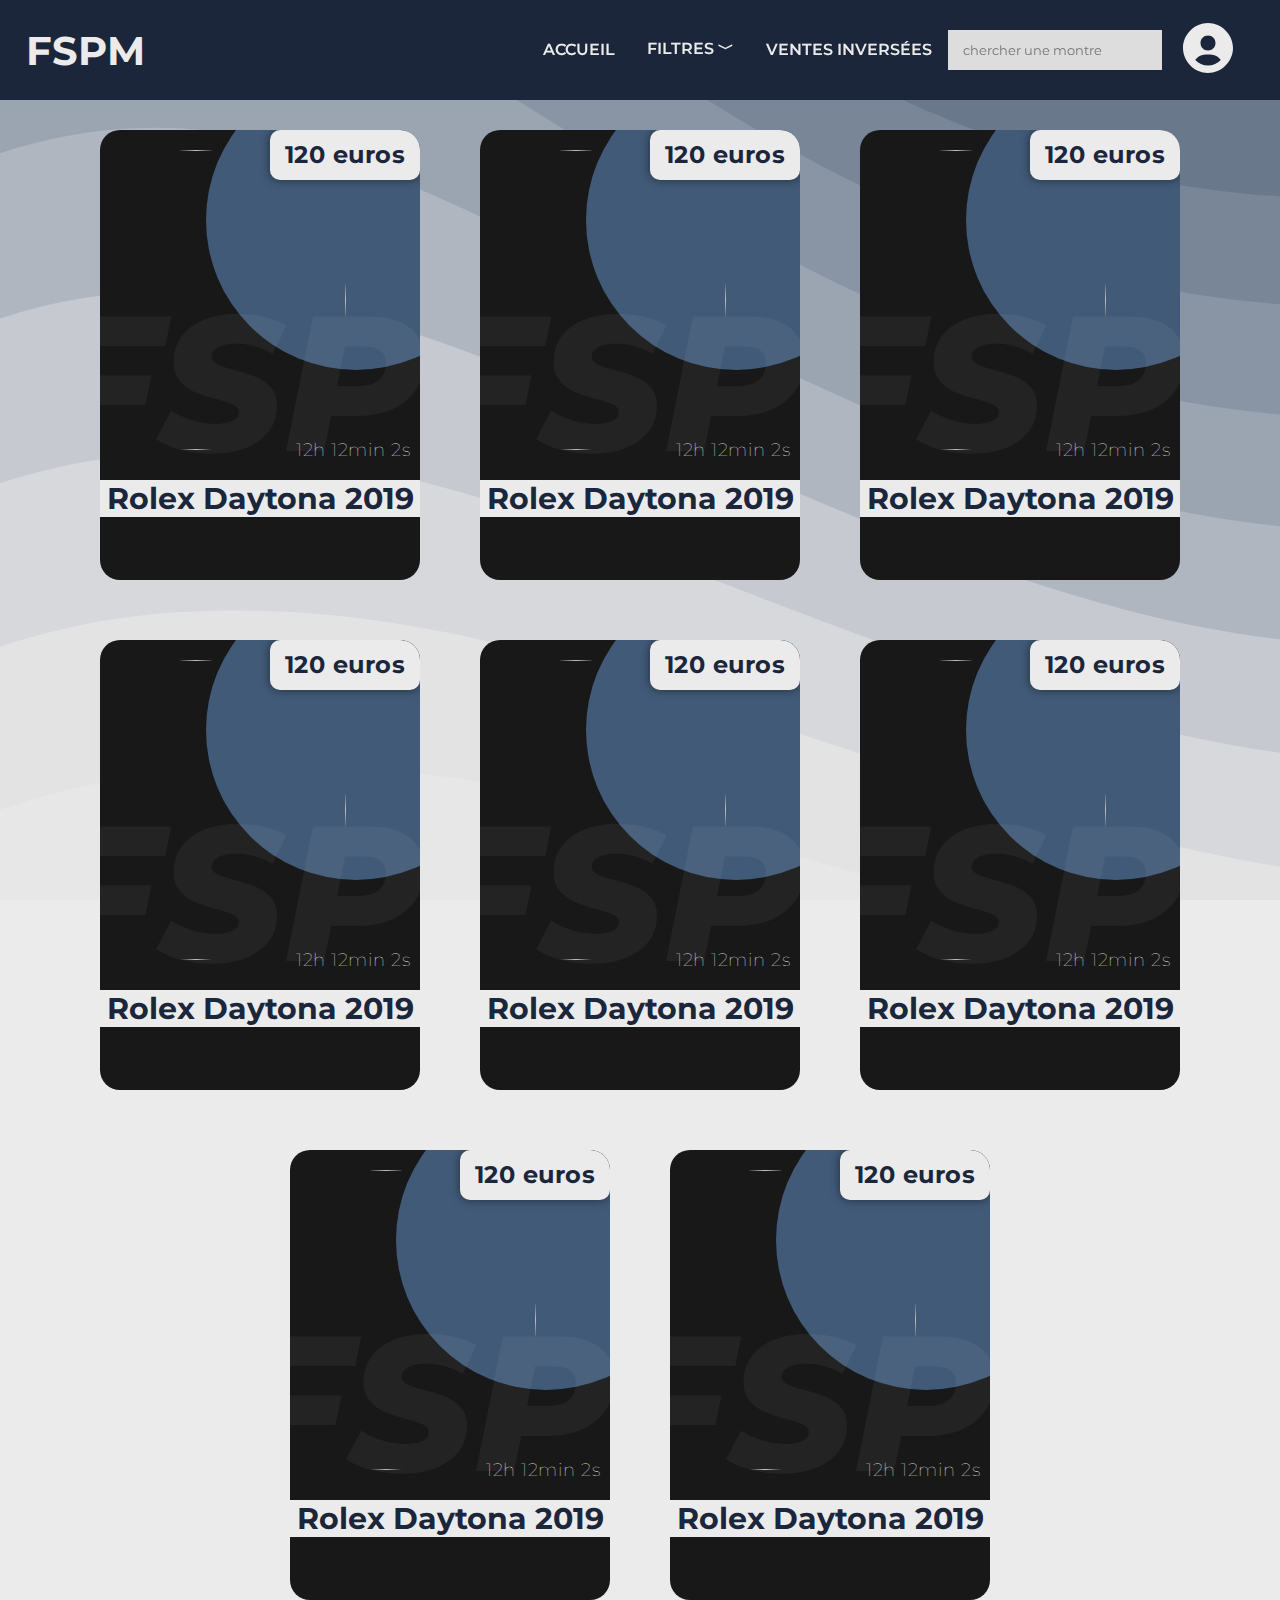
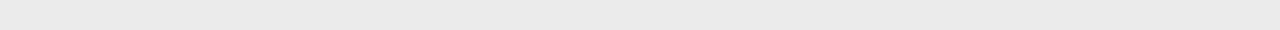
==== index.html @ fa547e49 "Add files via upload" ====
<!DOCTYPE html>
<html>
  <head>
    <meta charset="utf-8">
    <title>shop</title>
    <link rel="shortcut icon" href="img/watche.png" type="image/png">
    <meta name="description" content="">
    <link rel="stylesheet" href="style/style.css">
  </head>
  <body class="body-shop">
    <div class="transition transition-slide is-active"></div>
    <header>
      <a class="logo" href="index.html">FSPM</a>
      <nav>
          <ul class="nav-container">
              <li class="nav-item"><a href="index.html">ACCUEIL</a></li>
              <li class="nav-item"><a class="filter" onclick="toggleMenuFilter()" href="#">FILTRES ﹀</a>
                <div class="filter-menu-wrap" id="subMenuFilter">
                  <div class="filter-menu">
                    <div class="menu_container">
                      <div class="col">
                        <h2>Marques</h2>
                        <select name="marque" id="marque">
                          <option value="aaa">--Marque--</option>
                          <option value="aaa">aaa</option>
                          <option value="aaa">aaa</option>
                          <option value="aaa">aaa</option>
                          <option value="aaa">aaa</option>
                          <option value="aaa">aaa</option>
                        </select>
                        <h2>Catégories</h2>
                        <select name="categorie" id="categorie">
                          <option value="aaa">--Catégorie--</option>
                          <option value="aaa">Mécanique</option>
                          <option value="aaa">Automatique</option>
                          <option value="aaa">Quartz</option>
                        </select>
                        <ul>
                          <li><input type="checkbox" name="limitee" id="limitee" /><label for="limitee">Éditions limitées</label></li>
                          <li><input type="checkbox" name="homme" id="homme" /><label for="homme">Montre pour homme</label></li>
                          <li><input type="checkbox" name="femme" id="femme" /><label for="femme">Montre pour femme</label></li>
                        </ul>
                        <h2>Complications</h2>
                        <ul>
                          <li><input type="checkbox" name="quantieme" id="quantieme" /><label for="quantieme">Quantième</label></li>
                          <li><input type="checkbox" name="chronographe" id="chronographe" /><label for="chronographe">Chronographe</label></li>
                          <li><input type="checkbox" name="tourbillon" id="tourbillon" /><label for="tourbillon">Tourbillon</label></li>
                          <li><input type="checkbox" name="gmt" id="gmt" /><label for="gmt">GMT</label></li>
                          <li><input type="checkbox" name="phase" id="phase" /><label for="phase">Phase de lune</label></li>
                          <li><input type="checkbox" name="reserve" id="reserve" /><label for="reserve">Réserve de marche</label></li>
                        </ul>
                      </div>
                      <div class="col">
                        <h2>Matériaux</h2>
                        <ul>
                          <li><input type="checkbox" name="" id="acier" /><label for="acier">Acier</label></li>
                          <li><input type="checkbox" name="" id="argent" /><label for="argent">Argent</label></li>
                          <li><input type="checkbox" name="" id="or" /><label for="or">Or</label></li>
                          <li><input type="checkbox" name="" id="ceramique" /><label for="ceramique">Céramique</label></li>
                          <li><input type="checkbox" name="" id="diamants" /><label for="diamants">Diamants</label></li>
                        </ul>
                        <h2>Prix</h2>
                        <ul>
                          <li><input type="number" name="price" id="price" placeholder="Prix max" min="0" /></li>
                          <li><input type="number" name="price" id="price" placeholder="Prix min" min="0" /></li>
                        </ul>
                        <button class="filter-button">Rechercher</button>
                      </div>
                    </div>
                  </div>
                </div>
              </li>
              <li class="nav-item"><a href="#">VENTES INVERSÉES</a></li>
              <li><input class="searchbar" onkeyup="" type="text" name="search" placeholder="chercher une montre"></li>
              <li class="user"><a class="user-icon" onclick="toggleMenu()" href="#"><svg xmlns="http://www.w3.org/2000/svg" width="60" height="60" viewBox="0 0 24 24" style="fill: rgba(235, 235, 235, 1);transform: msFilter"><path d="M12 2C6.579 2 2 6.579 2 12s4.579 10 10 10 10-4.579 10-10S17.421 2 12 2zm0 5c1.727 0 3 1.272 3 3s-1.273 3-3 3c-1.726 0-3-1.272-3-3s1.274-3 3-3zm-5.106 9.772c.897-1.32 2.393-2.2 4.106-2.2h2c1.714 0 3.209.88 4.106 2.2C15.828 18.14 14.015 19 12 19s-3.828-.86-5.106-2.228z"></path></svg></a>
                  <div class="sub-menu-wrap" id="subMenu">
                      <div class="sub-menu">
                          <div class="user-info">
                              <svg xmlns="http://www.w3.org/2000/svg" width="80" height="80" viewBox="0 0 24 24" style="fill: rgba(235, 235, 235, 1);transform: msFilter"><path d="M12 2C6.579 2 2 6.579 2 12s4.579 10 10 10 10-4.579 10-10S17.421 2 12 2zm0 5c1.727 0 3 1.272 3 3s-1.273 3-3 3c-1.726 0-3-1.272-3-3s1.274-3 3-3zm-5.106 9.772c.897-1.32 2.393-2.2 4.106-2.2h2c1.714 0 3.209.88 4.106 2.2C15.828 18.14 14.015 19 12 19s-3.828-.86-5.106-2.228z"></path></svg>
                              <h3>Vous n'êtes pas connecté</h3> 
                          </div>
                          <hr>
                          <div class="sub-menu-item">
                              <a class="sub-menu-link" href="login.html">Se connecter</a>
                          </div>
                      </div>
                  </div>
              </li>
          </ul>
      </nav>
  </header>
    <section class = "product-display">
            <div class="card">
              <div class="imgBx">
                <img src="https://www.rienasemettre.fr/wp-content/uploads/2019/12/guide-montre-homme-tendance.jpg">
              </div>
              <div class="contentBx">
                <h2>Rolex Daytona 2019</h2>
                <p class="time">12h 12min 2s</p>
                <br>
                <br>
                  <p class="info">Une magnifique montre en acier avec un chronographe de haute qualité. Cette montre a été fabriquée en 2019 en suisse et vérifier par nos expert en 2022.</p>
                  <br>
                <p class="price">120 euros</p>
                <a href="#">Accéder à l'enchère</a>
              </div>
            </div>
            <div class="card">
                <div class="imgBx">
                  <img src="https://www.cdiscount.com/pdt2/5/8/3/1/700x700/auc2008550158583/rw/kinyued-montre-homme-automatique-militaire-cuir.jpg">
                </div>
                <div class="contentBx">
                  <h2>Rolex Daytona 2019</h2>
                  <p class="time">12h 12min 2s</p>
                  <br>
                  <br>
                  <p class="info">Une magnifique montre en acier avec un chronographe de haute qualité. Cette montre a été fabriquée en 2019 en suisse et vérifier par nos expert en 2022.</p>
                  <br>
                  <p class="price">120 euros</p>
                  <a href="#">Accéder à l'enchère</a>
                </div>
              </div>
              <div class="card">
                <div class="imgBx">
                  <img src="https://gentlemanmoderne.com/wp-content/uploads/2019/12/montre-homme-comment-choisir-.jpg">
                </div>
                <div class="contentBx">
                  <h2>Rolex Daytona 2019</h2>
                  <p class="time">12h 12min 2s</p>
                  <br>
                  <br>
                  <p class="info">Une magnifique montre en acier avec un chronographe de haute qualité. Cette montre a été fabriquée en 2019 en suisse et vérifier par nos expert en 2022.</p>
                  <br>
                  <p class="price">120 euros</p>
                  <a href="#">Accéder à l'enchère</a>
                </div>
              </div>
              <div class="card">
                <div class="imgBx">
                  <img src="https://upload.wikimedia.org/wikipedia/commons/thumb/0/07/Omega_%CF%80%CE%BB%CE%B1%CE%BD%CE%B5%CF%84_%CE%BF%CF%83%CE%B9%CE%B1%CE%BD.jpg/1200px-Omega_%CF%80%CE%BB%CE%B1%CE%BD%CE%B5%CF%84_%CE%BF%CF%83%CE%B9%CE%B1%CE%BD.jpg">
                </div>
                <div class="contentBx">
                  <h2>Rolex Daytona 2019</h2>
                  <p class="time">12h 12min 2s</p>
                  <br>
                  <br>
                  <p class="info">Une magnifique montre en acier avec un chronographe de haute qualité. Cette montre a été fabriquée en 2019 en suisse et vérifier par nos expert en 2022.</p>
                  <br>
                  <p class="price">120 euros</p>
                  <a href="#">Accéder à l'enchère</a>
                </div>
              </div>
              <div class="card">
                <div class="imgBx">
                  <img src="https://www.commeuncamion.com/content/uploads/2020/10/focusmontre-seiko-prestige.jpg">
                </div>
                <div class="contentBx">
                  <h2>Rolex Daytona 2019</h2>
                  <p class="time">12h 12min 2s</p>
                  <br>
                  <br>
                  <p class="info">Une magnifique montre en acier avec un chronographe de haute qualité. Cette montre a été fabriquée en 2019 en suisse et vérifier par nos expert en 2022.</p>
                  <br>
                  <p class="price">120 euros</p>
                  <a href="#">Accéder à l'enchère</a>
                </div>
              </div>
              <div class="card">
                <div class="imgBx">
                  <img src="https://freshmagparis.com/wp-content/uploads/2021/04/concordia-montre-plongee-homme-automatique-PoseBleucarre_2000x-1140x1140.jpg">
                </div>
                <div class="contentBx">
                  <h2>Rolex Daytona 2019</h2>
                  <p class="time">12h 12min 2s</p>
                  <br>
                  <br>
                  <p class="info">Une magnifique montre en acier avec un chronographe de haute qualité. Cette montre a été fabriquée en 2019 en suisse et vérifier par nos expert en 2022.</p>
                  <br>
                  <p class="price">120 euros</p>
                  <a href="#">Accéder à l'enchère</a>
                </div>
              </div>
              <div class="card">
                <div class="imgBx">
                  <img src="https://cdn.shopify.com/s/files/1/0314/1333/products/montre-chronographe-homme-citadine-blanc_1200x.jpg?v=1649666007">
                </div>
                <div class="contentBx">
                  <h2>Rolex Daytona 2019</h2>
                  <p class="time">12h 12min 2s</p>
                  <br>
                  <br>
                  <p class="info">Une magnifique montre en acier avec un chronographe de haute qualité. Cette montre a été fabriquée en 2019 en suisse et vérifier par nos expert en 2022.</p>
                  <br>
                  <p class="price">120 euros</p>
                  <a href="#">Accéder à l'enchère</a>
                </div>
              </div>
              <div class="card">
                <div class="imgBx">
                  <img src="https://images.pexels.com/photos/236900/pexels-photo-236900.jpeg?cs=srgb&dl=pexels-anthony-derosa-236900.jpg&fm=jpg">
                </div>
                <div class="contentBx">
                  <h2>Rolex Daytona 2019</h2>
                  <p class="time">12h 12min 2s</p>
                  <br>
                  <br>
                  <p class="info">Une magnifique montre en acier avec un chronographe de haute qualité. Cette montre a été fabriquée en 2019 en suisse et vérifier par nos expert en 2022.</p>
                  <br>
                  <p class="price">120 euros</p>
                  <a href="#">Accéder à l'enchère</a>
                </div>
              </div>
    </section>
    <script>
      let subMenu = document.getElementById("subMenu");
      function toggleMenu() {
          subMenu.classList.toggle("open-menu");
      }

      let subMenuFilter = document.getElementById("subMenuFilter");
      function toggleMenuFilter() {
          subMenuFilter.classList.toggle("open-menu-filter");
      }
    </script>
    <script src="js/transition.js"></script>
  </body>
</html>
---- style/style.css ----
/*import font*/

@import url('https://fonts.googleapis.com/css?family=Montserrat:200,300,400,500,600,700,800');

/*variable declaration*/

:root {
	--first-blue : #1B263B;
	--second-blue : #415A77;
	--white : #ebebeb;
	--black : #181818;
}

/*beginning general*/

* {
	box-sizing: border-box;
	font-family: 'Montserrat', sans-serif;
	padding: 0%;
	margin: 0%;
}
body {
	overflow-x: hidden;
	background-color: var(--white);
}
h1 {
	font-weight: bold;
	margin: 0;
	margin-bottom: 20px;
}
h2 {
	text-align: center;
}
h3 {
    color: var(--white);
    font-weight: 500;
}
ul {
    list-style-type: none;
}
li {
    text-decoration: none;
}
a {
    text-decoration: none;
}
input:not([type='checkbox']) {
	width: 100%;
	padding: 6px 12px;
	background-color: #ddd;
	border: none;
	padding: 12px 15px;
	margin: 8px 0;
	width: 100%;
}
header {
    background-color: var(--first-blue);
    overflow: hidden;
    display: flex;
    justify-content: space-between;
    align-items: center;
    padding: 0 2%;
}
p {
	font-size: 14px;
	font-weight: 100;
	line-height: 20px;
	letter-spacing: 0.5px;
	margin: 0px 0 30px;
}
span {
	font-size: 12px;
}
button {
	border: 1px solid var(--first-blue);
	background-color: var(--black);
	color: var(--white);
	font-size: 18px;
	font-weight: bold;
	padding: 12px 45px;
	letter-spacing: 1px;
	text-transform: uppercase;
	transition: transform 80ms ease-in;
}
button:hover {
	background-color: var(--first-blue);
}
button:active {
	transform: scale(0.95);
}
button:focus {
	outline: none;
}
button.ghost {
	background-color: transparent;
	border-color: #FFFFFF;
}
form {
	background-color: #FFFFFF;
	display: flex;
	align-items: center;
	justify-content: center;
	flex-direction: column;
	padding: 0 50px;
	height: 100%;
	text-align: center;
}

/*end general*/

/*beginning transition*/

.transition-slide {
    position: fixed;
    top: 0;
    left: 0;
    right: 0;
    bottom: 0;
    background-color: var(--first-blue);
    z-index: 101;
    opacity: 0;
    pointer-events: none;
    -webkit-transition: 0.5s;
    transition: 0.5s;
}
.transition-slide.is-active {
    opacity: 1;
    pointer-events: all;
}

/*end transition*/


/*start scrollbar*/

body::-webkit-scrollbar {
    width: 12px; 
}
body::-webkit-scrollbar-track {
    background: #ebebeb; 
}
body::-webkit-scrollbar-thumb {
    background-color: var(--first-blue); 
    border-radius: 20px; 
    border: 3px solid var(--white);
}

/*end scrollbar*/


/*beginning login page*/

.body-login {
	background: var(--white);
	background-image: url(../img/Background.png);
	background-size: cover;
	display: flex;
	justify-content: center;
	align-items: center;
	flex-direction: column;
	height: 100vh;
	margin: -20px 0 50px;
}
.forgot-password {
	color: #333;
	font-size: 14px;
	text-decoration: none;
	margin: 15px 0;
}
.forgot-password:hover {
	text-decoration: underline;
}
.container {
	background-color: #fff;
	border-radius: 10px;
  	box-shadow: 0 14px 28px rgba(0,0,0,0.25), 0 10px 10px rgba(0,0,0,0.22);
	position: relative;
	overflow: hidden;
	width: 768px;
	max-width: 100%;
	min-height: 480px;
}
.form-container {
	position: absolute;
	top: 0;
	height: 100%;
	transition: all 0.6s ease-in-out;
}
.sign-in-container {
	left: 0;
	width: 50%;
	z-index: 2;
}
.container.right-panel-active .sign-in-container {
	transform: translateX(100%);
}
.sign-up-container {
	left: 0;
	width: 50%;
	opacity: 0;
	z-index: 1;
}
.container.right-panel-active .sign-up-container {
	transform: translateX(100%);
	opacity: 1;
	z-index: 5;
	animation: show 0.6s;
}
@keyframes show {
	0%, 49.99% {
		opacity: 0;
		z-index: 1;
	}
	
	50%, 100% {
		opacity: 1;
		z-index: 5;
	}
}
.overlay-container {
	position: absolute;
	top: 0;
	left: 50%;
	width: 50%;
	height: 100%;
	overflow: hidden;
	transition: transform 0.6s ease-in-out;
	z-index: 100;
}
.container.right-panel-active .overlay-container {
	transform: translateX(-100%);
}
.overlay {
	background: var(--first-blue);
	background: -webkit-linear-gradient(to right, var(--first-blue), var(--first-blue));
	background: linear-gradient(to right, var(--first-blue), var(--first-blue));
	background-repeat: no-repeat;
	background-size: cover;
	background-position: 0 0;
	color: var(--white);
	position: relative;
	left: -100%;
	height: 100%;
	width: 200%;
  	transform: translateX(0);
	transition: transform 0.6s ease-in-out;
}
.container.right-panel-active .overlay {
  	transform: translateX(50%);
}
.overlay-panel {
	position: absolute;
	display: flex;
	align-items: center;
	justify-content: center;
	flex-direction: column;
	padding: 0 40px;
	text-align: center;
	top: 0;
	height: 100%;
	width: 50%;
	transform: translateX(0);
	transition: transform 0.6s ease-in-out;
}
.overlay-left {
	transform: translateX(-20%);
}
.container.right-panel-active .overlay-left {
	transform: translateX(0);
}
.overlay-right {
	right: 0;
	transform: translateX(0);
}
.container.right-panel-active .overlay-right {
	transform: translateX(20%);
}

/*end login page*/


/*beginning cgu*/

.body-cgu {
	background: var(--white);
	background-image: url(../img/Background.png);
	background-size: cover;
	display: flex;
	justify-content: center;
	align-items: center;
	flex-direction: column;
}
.cgu-container {
	background: var(--white);
	border-radius: 10px;
	box-shadow: 0 14px 28px rgba(0, 0, 0, 0.25), 0 10px 10px rgba(0, 0, 0, 0.22);
	position: relative;
	width: 50%;
	max-width: 100%;
	display: flex;
	flex-direction: column;
}
.cgu-container h2 {
	margin-top: 40px;
}
.cgu-container p {
	color: var(--black);
	font-weight: 400;
	margin: 40px;
	text-align: justify;
}
.cgu-container form {
	background-color: var(--white);
	margin-bottom: 40px;
}
.cgu-container .cgu-button {
	background-color: var(--first-blue);
	color: var(--white);
	width: 300px;
}
.cgu-container .cgu-button:hover {
	background-color: var(--black);
}
.cgu-button-container {
	display: flex;
	justify-content: space-between;
	margin: 0px 20px 0px 20px;
}

/*end cgu*/


/*beginning shop*/

.body-shop {
	background-color: var(--white);
	background-image: url("data:image/svg+xml,%3Csvg xmlns='http://www.w3.org/2000/svg' width='100%25' height='100%25' viewBox='0 0 1600 800'%3E%3Cg fill-opacity='0.17'%3E%3Cpath fill='%23d4d6d9' d='M486 705.8c-109.3-21.8-223.4-32.2-335.3-19.4C99.5 692.1 49 703 0 719.8V800h843.8c-115.9-33.2-230.8-68.1-347.6-92.2C492.8 707.1 489.4 706.5 486 705.8z'/%3E%3Cpath fill='%23bbbfc5' d='M1600 0H0v719.8c49-16.8 99.5-27.8 150.7-33.5c111.9-12.7 226-2.4 335.3 19.4c3.4 0.7 6.8 1.4 10.2 2c116.8 24 231.7 59 347.6 92.2H1600V0z'/%3E%3Cpath fill='%239da4af' d='M478.4 581c3.2 0.8 6.4 1.7 9.5 2.5c196.2 52.5 388.7 133.5 593.5 176.6c174.2 36.6 349.5 29.2 518.6-10.2V0H0v574.9c52.3-17.6 106.5-27.7 161.1-30.9C268.4 537.4 375.7 554.2 478.4 581z'/%3E%3Cpath fill='%23788496' d='M0 0v429.4c55.6-18.4 113.5-27.3 171.4-27.7c102.8-0.8 203.2 22.7 299.3 54.5c3 1 5.9 2 8.9 3c183.6 62 365.7 146.1 562.4 192.1c186.7 43.7 376.3 34.4 557.9-12.6V0H0z'/%3E%3Cpath fill='%23415A77' d='M181.8 259.4c98.2 6 191.9 35.2 281.3 72.1c2.8 1.1 5.5 2.3 8.3 3.4c171 71.6 342.7 158.5 531.3 207.7c198.8 51.8 403.4 40.8 597.3-14.8V0H0v283.2C59 263.6 120.6 255.7 181.8 259.4z'/%3E%3Cpath fill='%233b526e' d='M1600 0H0v136.3c62.3-20.9 127.7-27.5 192.2-19.2c93.6 12.1 180.5 47.7 263.3 89.6c2.6 1.3 5.1 2.6 7.7 3.9c158.4 81.1 319.7 170.9 500.3 223.2c210.5 61 430.8 49 636.6-16.6V0z'/%3E%3Cpath fill='%23354a63' d='M454.9 86.3C600.7 177 751.6 269.3 924.1 325c208.6 67.4 431.3 60.8 637.9-5.3c12.8-4.1 25.4-8.4 38.1-12.9V0H288.1c56 21.3 108.7 50.6 159.7 82C450.2 83.4 452.5 84.9 454.9 86.3z'/%3E%3Cpath fill='%232e4058' d='M1600 0H498c118.1 85.8 243.5 164.5 386.8 216.2c191.8 69.2 400 74.7 595 21.1c40.8-11.2 81.1-25.2 120.3-41.7V0z'/%3E%3Cpath fill='%2326354b' d='M1397.5 154.8c47.2-10.6 93.6-25.3 138.6-43.8c21.7-8.9 43-18.8 63.9-29.5V0H643.4c62.9 41.7 129.7 78.2 202.1 107.4C1020.4 178.1 1214.2 196.1 1397.5 154.8z'/%3E%3Cpath fill='%231B263B' d='M1315.3 72.4c75.3-12.6 148.9-37.1 216.8-72.4h-723C966.8 71 1144.7 101 1315.3 72.4z'/%3E%3C/g%3E%3C/svg%3E");
	background-attachment: fixed;
	background-size: cover;
}

/*end shop*/


/*beginning card, product display*/

.product-display {
	display: flex;
	flex-wrap: wrap;
	justify-content: center;
	align-items: center;
}
.product-display .card {
	position: relative;
	width: 320px;
	height: 450px;
	background: var(--black);
	border-radius: 20px;
	overflow: hidden;
	margin: 30px;
}
.product-display .card:before {
	content: '';
	position: absolute;
	top: 0;
	left: 0;
	width: 100%;
	height: 100%;
	background: var(--second-blue);
	clip-path: circle(150px at 80% 20%);
	transition: 0.5s ease-in-out;
}
.product-display .card:hover:before {
  	clip-path: circle(150px at 80% -20%);
}
.product-display .card:after {
	content: 'FSPM';
	position: absolute;
	top: 30%;
	left: -20%;
	font-size: 12em;
	font-weight: 800;
	font-style: italic;
	color: rgba(255, 255, 255, 0.05)
}
.product-display .card .imgBx {
	position: absolute;
	top: 50%;
	transform: translateY(-50%);
	z-index: 10;
	width: 100%;
	height: 220px;
	transition: 0.5s;
}
.product-display .card:hover .imgBx {
	top: 0%;
	transform: translateY(0%);
}
.product-display .card .imgBx img {
	position: absolute;
	top: 25%;
	left: 30%;
	transform: translate(-50%, -50%);
	width: 300px;
	height: 300px;
	object-fit: cover;
	z-index: 10;
	transition: all 0.5s ease;
	border-radius: 50%;

}
.product-display .card:hover .imgBx img {
	opacity: 0;
	transition: all 0.5s ease;
}
.product-display .card .contentBx {
	position: absolute;
	bottom: 0;
	width: 100%;
	height: 100px;
	text-align: center;
	transition: 1s;
	z-index: 10;
}
.product-display .card:hover .contentBx {
  	height: 400px;
}
.product-display .card .contentBx .price {
	color: var(--white);
	font-size: 24px;
	z-index: 100;
	position: absolute;
	top: -350%;
	right: 0%;
	font-weight: bold;
	color: var(--first-blue);
	margin: 0;
	padding: 15px;
	border-radius: 10px;
	background-color: var(--white);
	box-shadow: 0 0 10px rgba(0, 0, 0, 0.5);
}
.product-display .card:hover .contentBx .price {
	color: var(--white);
	z-index: 100;
	margin: 0;
	font-weight: bold;
}
.product-display .card .contentBx .time {
	color: var(--white);
	font-size: 18px;
	margin: 10px;
	position: absolute;
	top: -50%;
	right: 0%;
}
.product-display .card:hover .contentBx .time {
	display: none;
}
.product-display .card:hover .contentBx h2 {
	position: relative;
	font-weight: 800;
	letter-spacing: 1px;
	color: var(--white);
	margin: 0;
	display: contents;
	z-index: 100;
}
.product-display .card .contentBx h2 {
	color: var(--first-blue);
	font-size: 30px;
	margin: 0;
	background-color: var(--white);
}
.product-display .card:hover .contentBx .info {
	color: var(--white);
	font-size: 18px;
	margin-top: 30px;
	display: contents;
	position: absolute;
	top : -30%;
}
.product-display .card .contentBx .info {
	display: none;
	margin-top: 30px;
}
.product-display .card .contentBx a {
	display: inline-block;
	padding: 10px 20px;
	background: var(--white);
	border-radius: 4px;
	margin-top: 10px;
	text-decoration: none;
	font-weight: 600;
	color: var(--black);
	opacity: 0;
	transform: translateY(50px);
	transition: 0.5s;
	margin-top: 50px;
}
.product-display .card:hover .contentBx a {
  	opacity: 1;
  	transform: translateY(0px);
  	transition-delay: 0.75s;
	background-color: var(--white);
	color: var(--black);
}

/*end card, product display*/


/*beginning navbar*/

nav {
    z-index: 1000;
}
.nav-container {
    display: flex;
    justify-content: center;
    align-items: center;
}
nav a {
    color: #fff;
    text-decoration: none;
    padding: 14px 16px;
    display: inline-block;
}
.logo {
    color: var(--white);
    font-size: 2.5rem;
    font-weight: 700;
}
.nav-item {
    border-bottom: 2px solid transparent;
    transition: border-bottom 0.4s ease;
    color: var(--white);
    font-weight: 600;
    font-size: 1rem;
	display: flex;
    justify-content: center;
    flex-direction: column;
    height: 100px;
}
.nav-item:hover {
    border-bottom: 2px solid var(--white);
}
.nav-item a {
    color: var(--white);
}
.nav-item:hover a {
    color: #bbb;
}

/*end navbar*/


/*beginning user menu*/

.sub-menu-wrap {
    position: absolute;
    top: 9%;
    right: 4%;
    width: 320px;
    max-height: 0px;
    overflow: hidden;
    transition: max-height 0.5s ease;
}
.sub-menu-wrap.open-menu {
    max-height: 400px;
}
.sub-menu {
    background-color: var(--second-blue);
    padding: 20px;
    margin: 10px;
    border-radius: 5px;
}
.user-info {
    display: flex;
    align-items: center;
}
.user-info svg {
    width: 60px;
    border-radius: 50%;
    margin-right: 15px;
}
.sub-menu hr {
    color: var(--white);
    border: 0;
    height: 1px;
    width: 100%;
    background: #ccc;
    margin: 15px 0 10px;
}
.sub-menu-item {
    display : flex;
    flex-direction: column;
}
.sub-menu-link:hover {
    background-color: var(--first-blue);
}

/*end user menu*/


/*beginning mega menu*/

.filter-menu-wrap {
	position: absolute;
    top: 10%;
    right: 20%;
    width: 1000px;
    max-height: 0px;
    overflow: hidden;
    transition: max-height 0.5s ease;
}
.filter-menu-wrap.open-menu-filter {
    max-height: 900px;
}
.menu_container {
	width: 45vw;
	background: #415a77;
	display: flex;
	column-gap: 16px;
	border-radius: 5px;
}
.col {
	flex: 1;
	width: 100%;
	height: 100%;
	padding: 60px 32px;
	display: flex;
	flex-direction: column;
	align-items: center;
	row-gap: 2em;
}
.col h2 {
	font-size: 20px;
}
.col select, .col input:not([type='checkbox']) {
	width: 100%;
	padding: 6px 12px;
}
.col ul{
	display: flex;
	flex-direction: column;
	gap: 5px;
}
.col li {
	display: flex;
	gap: 12px;
	font-weight: 300
}
.filter-button {
	border: none;
	outline: none;
	padding: 10px 24px;
	font-size: 16px;
	width: 100%;
	color: #fff;
	background: #1a1a1a;
}
  
/*end mega menu*/


/*beginning slideshow*/

.slide-show {
	position: relative;
	display: block;
	width: 700px;
	height: 700px;
	overflow: hidden;
	border-radius: 5px;
	margin: 70px 70px;
}
.slide-show:before, .slide-show:after {
	content: '<';
	position: absolute;
	top: 50%;
	left: 1rem;
	z-index: 2;
	width: 2rem;
	height: 2rem;
	background: var(--second-blue);
	color: var(--white);
	border-radius: 50%;
	display: flex;
	justify-content: center;
	align-items: center;
	pointer-events: none;
}
.slide-show:after {
	content: '>';
	left: auto;
	right: 1rem;
}
.slide-image {
	appearance: none;
	-ms-appearance: none;
	-webkit-appearance: none;
	display: block;
	width: 100%;
	height: 100%;
	position: absolute;
	top: 0;
	left: 0;
	border-radius: 5px;
	background-repeat: no-repeat;
	background-size: cover;
	background-position: center;
	transform: translateX(100%);
	transition: transform ease-in-out 400ms;
	z-index: 1;
}
.slide-image:focus {
	outline: none;
}
.slide-image:not(checked):before {
	content: '';
	position: absolute;
	width: 2rem;
	height: 2rem;
	border-radius: 50%;
	top: 50%;
	left: calc(-100% + 1rem);
}
.slide-image:checked:before {
	display: none;
	left: 1rem;
}
.slide-image:checked {
	transform: translateX(0);
	transition: transform 1s ease;
	z-index: 0;
	box-shadow: -5px 10px 20px -15px rgba(0,0,0,1);
}
.slide-image:checked + input:before {
	left: -3rem;
}
.slide-image:checked + input ~ input:before {
	display: none;
}

/*end slide show*/


/*beginning auction info*/

.auction-info-container {
	display: flex;
	justify-content: space-between;
	align-items: center;
	flex-direction: row;
}
.auction-content {
	display: flex;
	flex-direction: column;
	justify-content: center;
	align-items: center;
	background-color: var(--white);
	width: 50%;
	height: 700px;
	margin-right: 70px;
	padding: 30px;
	border-radius: 5px;
}
.auction-button {
	display: flex;
	justify-content: center;
	align-items: center;
	width: 200px;
	height: 50px;
	color: var(--white);
	background-color: var(--first-blue);
	border-radius: 5px;
}
.auction-button:hover {
	background-color: var(--second-blue);
} 
.auction-button:active {
	transform: scale(0.95);
}
.auction-time {
	font-weight: 400;
	font-size: 16px;
	margin-top: 10px;
}
.auction-info {
	font-weight: 400;
	font-size: 16px;
	text-align: justify;
}
.auction-price {
	font-weight: 400;
	font-size: 16px;
	margin-top: 10px;
}

/*end auction info*/


/*mobile version*/

@media screen and (max-width: 992px) {
	/*login*/
	.container {
		width: 100%;
		height: 80%;
	}
	.container h1 {
		font-size: 80px;
	}
	.container input {
		font-size: 40px;
	}
	.container p {
		font-size: 30px;
		line-height: 30px;
	}
	.container button {
		font-size: 35px;
		width: 400px;
		height: 100px;
	}
	.forgot-password {
		font-size: 30px;
	}
	/*nav*/
	header {
		display: flex;
		flex-direction: column;
		align-items: center;
	}
	.logo {
		font-size: 60px;
		margin: 30px 0;
	}
	.nav-item a {
		font-size: 30px
	}
	nav svg {
		width: 90px;
		height: 90px;
	}
	nav .searchbar {
		font-size: 30px;
	}
	/*card*/
	.contentBx a {
		font-size: 50px;
	}
	.product-display .card {
		width: 740px;
		height: 1000px;
	}
	.product-display .card .imgBx img {
		width: 700px;
		height: 700px;
	}
	.product-display .card .contentBx .price {
		color: var(--black);
		font-size: 48px;
		padding: 25px;
		z-index: 100;
		position: absolute;
		top: -900%;
		right: 0%;
	}
	.product-display .card:after {
		top: 30%;
		left: -20%;
		font-size: 30em;
	}
	.product-display .card .contentBx .time {
		font-size: 36px;
		top: -150%;
	}
	.product-display .card:hover .contentBx h2 {
		position: absolute;
		top : -100%;
		font-size: 70px;
	}
	.product-display .card .contentBx h2 {
		position: absolute;
		top : -100%;
		width: 100%;
		font-size: 60px;
	}
	.product-display .card:hover .contentBx .info {
		display: none;
		font-size: 36px;
		line-height: 40px;
	}
	/*cgu*/
	.cgu-container {
		width: 90%;
	}
	.cgu-container h2 {
		font-size: 50px;
	}
	.cgu-button{
		font-size: 35px;
		height: 120px;
	}
	/*user menu*/
	.sub-menu-wrap {
		top : 11.5%;
		right: 4%;
		width: 450px;
	}
	.sub-menu-wrap.open-menu {
		max-height: 500px;
	}
	.sub-menu h3 {
		font-size: 40px;
	}
	.sub-menu a {
		font-size: 35px;
	}
	.user-info svg {
		width: 90px;
		height: 90px;
	}
	/*filter menu*/
	.filter-menu-wrap {
		top: 12.1%;
		right: 0;
		background-color: #415A77;
		display: flex;
		justify-content: left;
	}
	.filter-menu-wrap.open-menu-filter {
		max-height: 1000px;
	}
	.col h2 {
		font-size: 40px;
	}
	.col label {
		font-size: 28px;
	}
	.col input {
		font-size: 28px;
	}
	.col .filter-button {
		font-size: 28px;
	}
	.col select {
		font-size: 28px;
	}
	/*slide show*/
	.slide-show:before, .slide-show:after {
		width: 4rem;
		height: 4rem;
		font-size: 30px;
	}
	/*auction info*/
	.auction-info-container {
		flex-direction: column;
	}
	.auction-content {
		width: 100%;
		margin-right: 0;
	}
	.auction-content h2 {
		font-size: 70px;
	}
	.auction-time {
		font-size: 40px;
		text-align: center;
		margin-bottom: 60px;
	}
	.auction-info {
		font-size: 35px;
		font-weight: 300;
		line-height: 35px;
	}
	.auction-price {
		font-size: 35px;
		margin-top: 50px;
	}
	.auction-button {
		width: 80%;
		height: 80px;
		font-size: 40px;
		margin-top: 20px;
		text-align: center;
	}
}
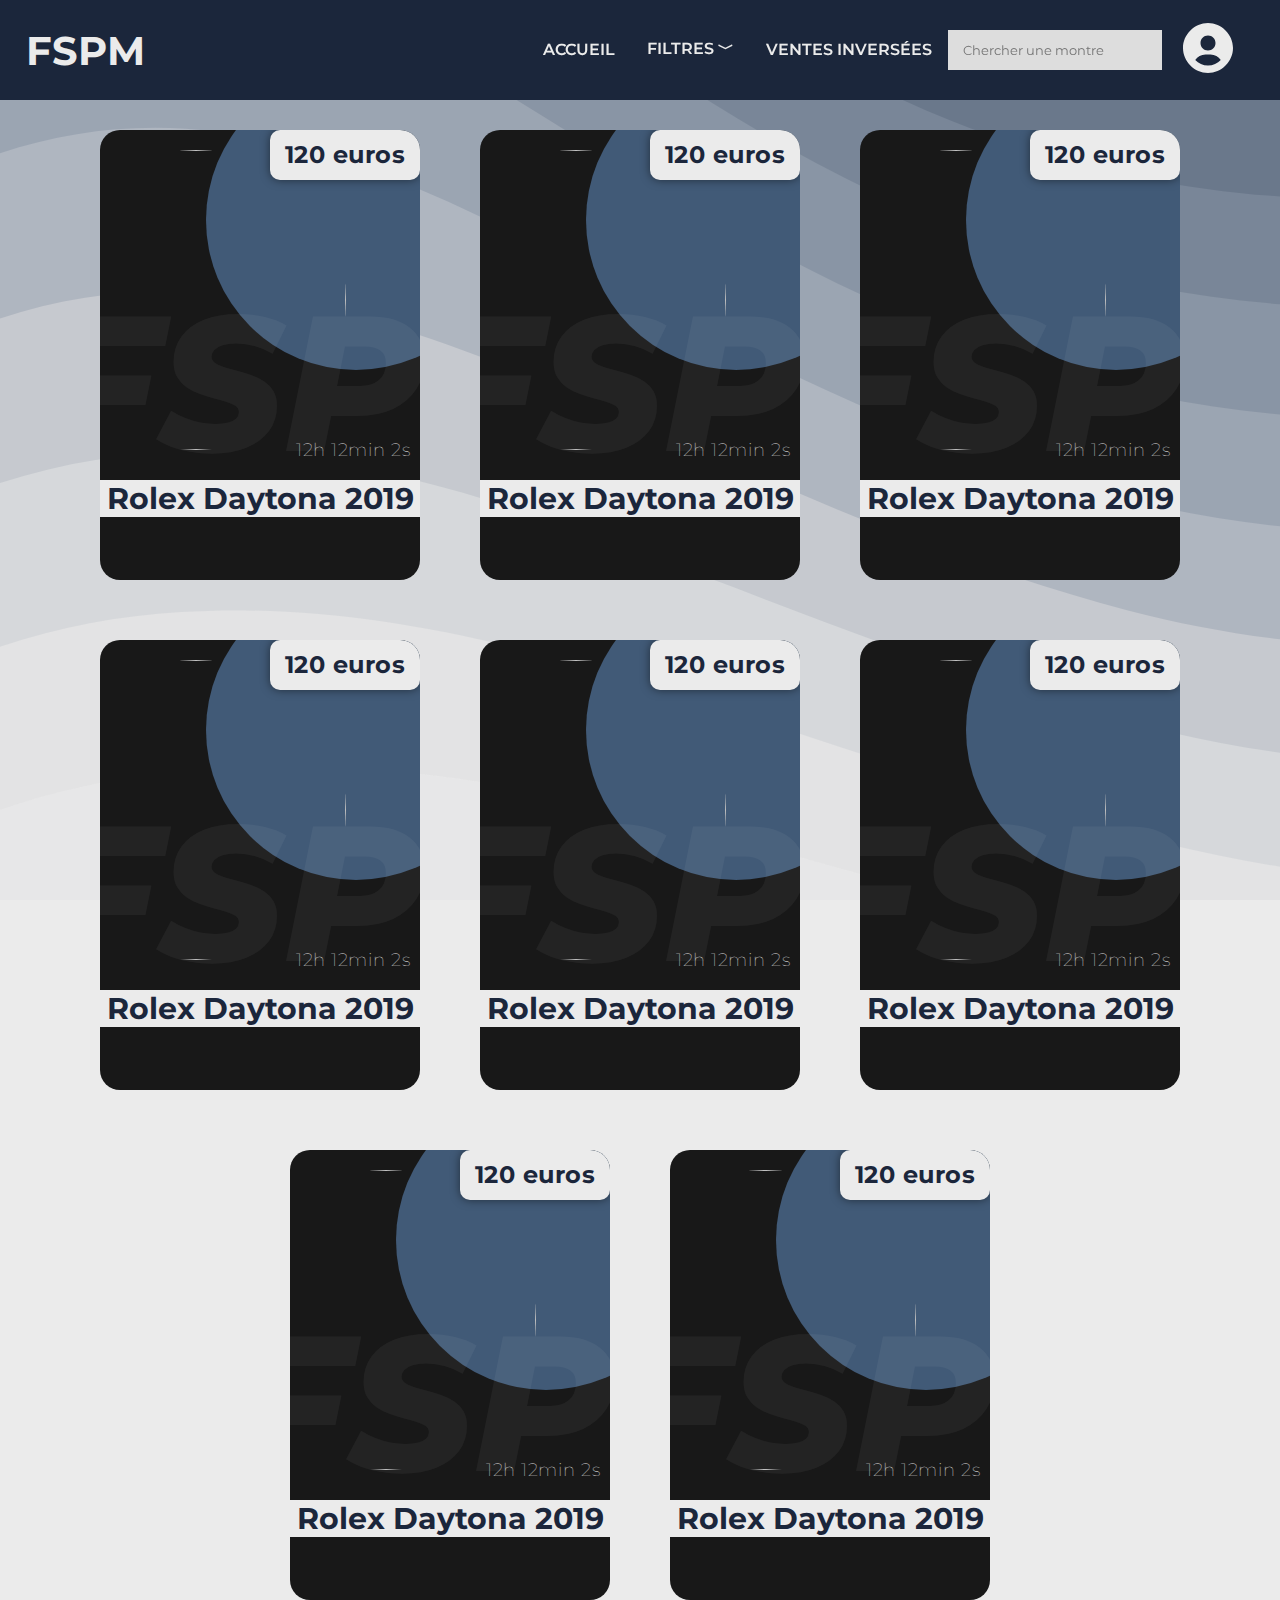
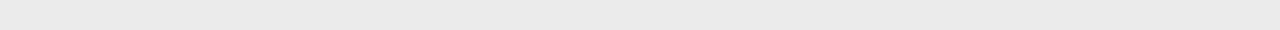
==== commit 4ae38207: "Add files via upload" ====
--- a/index.html
+++ b/index.html
@@ -71,7 +71,7 @@
                 </div>
               </li>
               <li class="nav-item"><a href="#">VENTES INVERSÉES</a></li>
-              <li><input class="searchbar" onkeyup="" type="text" name="search" placeholder="chercher une montre"></li>
+              <li><input class="searchbar" onkeyup="" type="text" name="search" placeholder="Chercher une montre"></li>
               <li class="user"><a class="user-icon" onclick="toggleMenu()" href="#"><svg xmlns="http://www.w3.org/2000/svg" width="60" height="60" viewBox="0 0 24 24" style="fill: rgba(235, 235, 235, 1);transform: msFilter"><path d="M12 2C6.579 2 2 6.579 2 12s4.579 10 10 10 10-4.579 10-10S17.421 2 12 2zm0 5c1.727 0 3 1.272 3 3s-1.273 3-3 3c-1.726 0-3-1.272-3-3s1.274-3 3-3zm-5.106 9.772c.897-1.32 2.393-2.2 4.106-2.2h2c1.714 0 3.209.88 4.106 2.2C15.828 18.14 14.015 19 12 19s-3.828-.86-5.106-2.228z"></path></svg></a>
                   <div class="sub-menu-wrap" id="subMenu">
                       <div class="sub-menu">
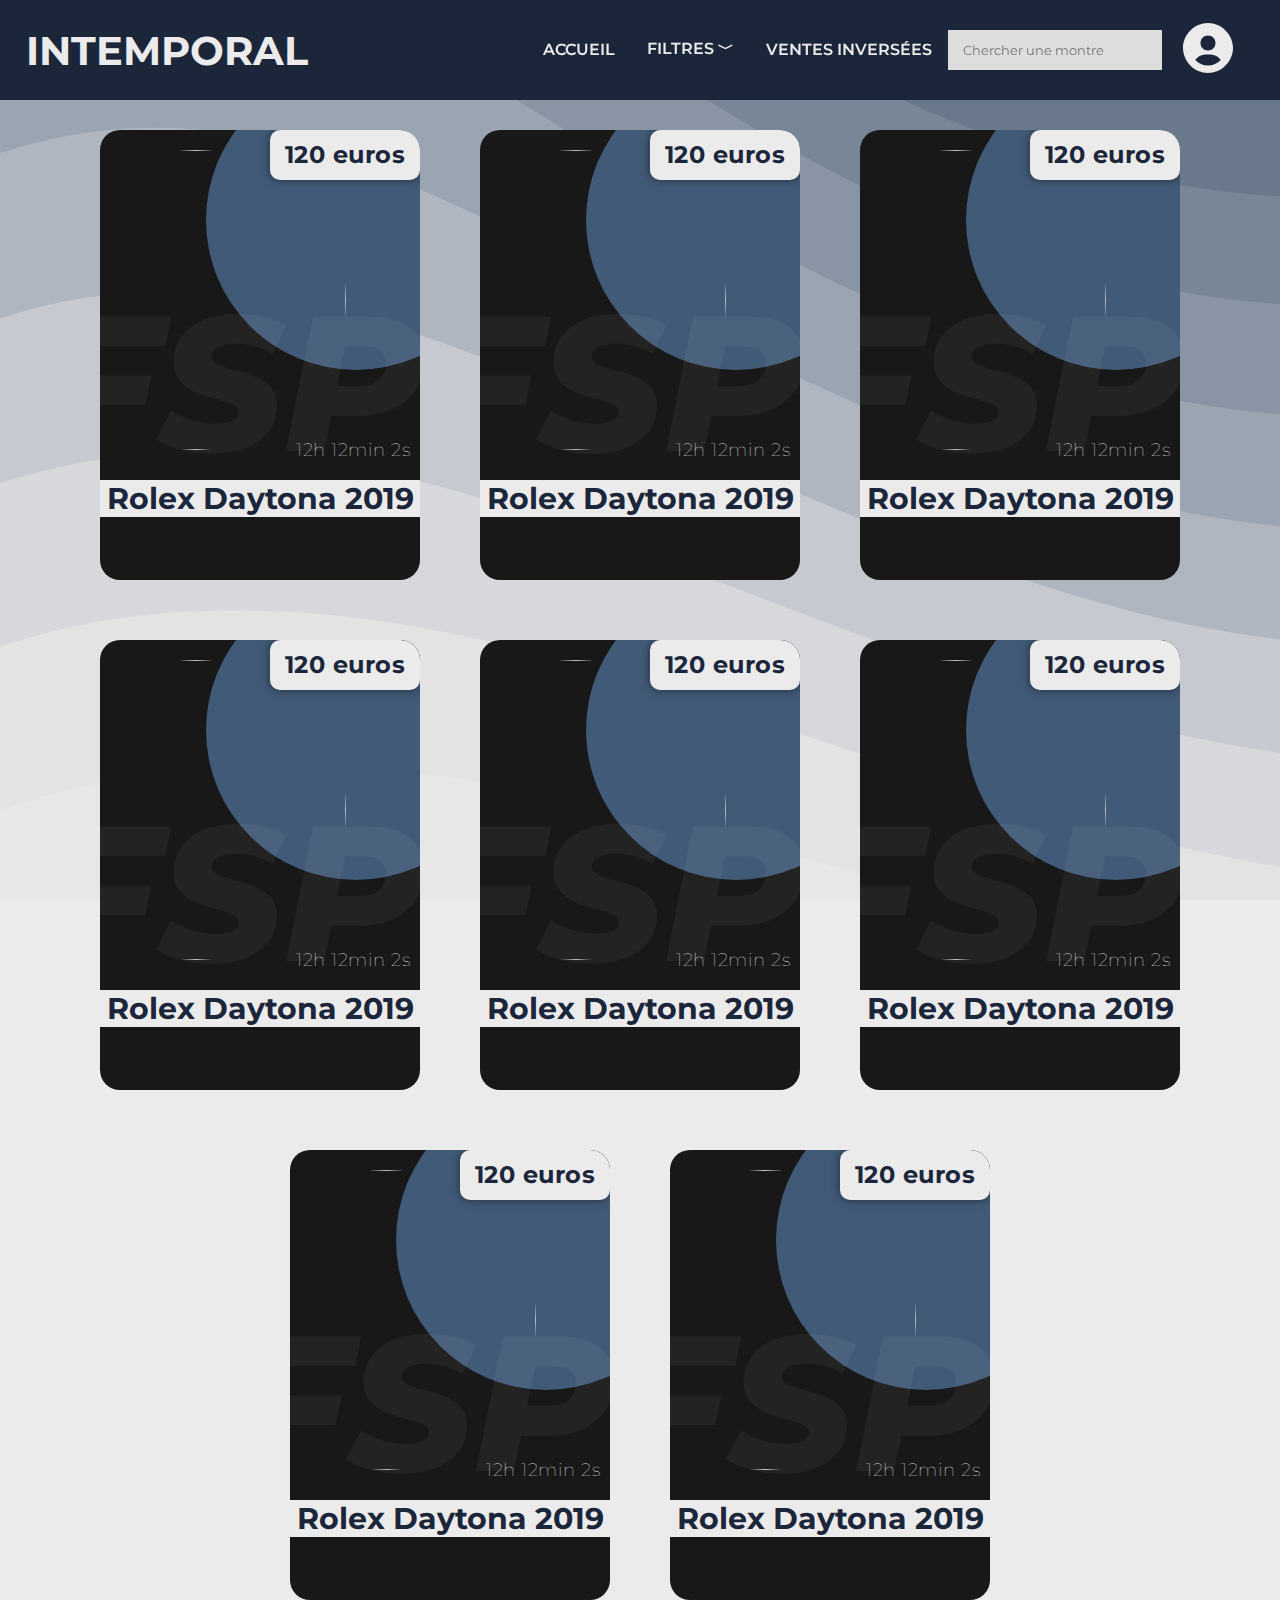
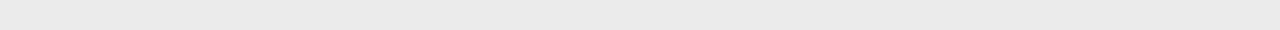
==== commit 1dcfc769: "Add files via upload" ====
--- a/index.html
+++ b/index.html
@@ -10,7 +10,7 @@
   <body class="body-shop">
     <div class="transition transition-slide is-active"></div>
     <header>
-      <a class="logo" href="index.html">FSPM</a>
+      <a class="logo" href="index.html">INTEMPORAL</a>
       <nav>
           <ul class="nav-container">
               <li class="nav-item"><a href="index.html">ACCUEIL</a></li>
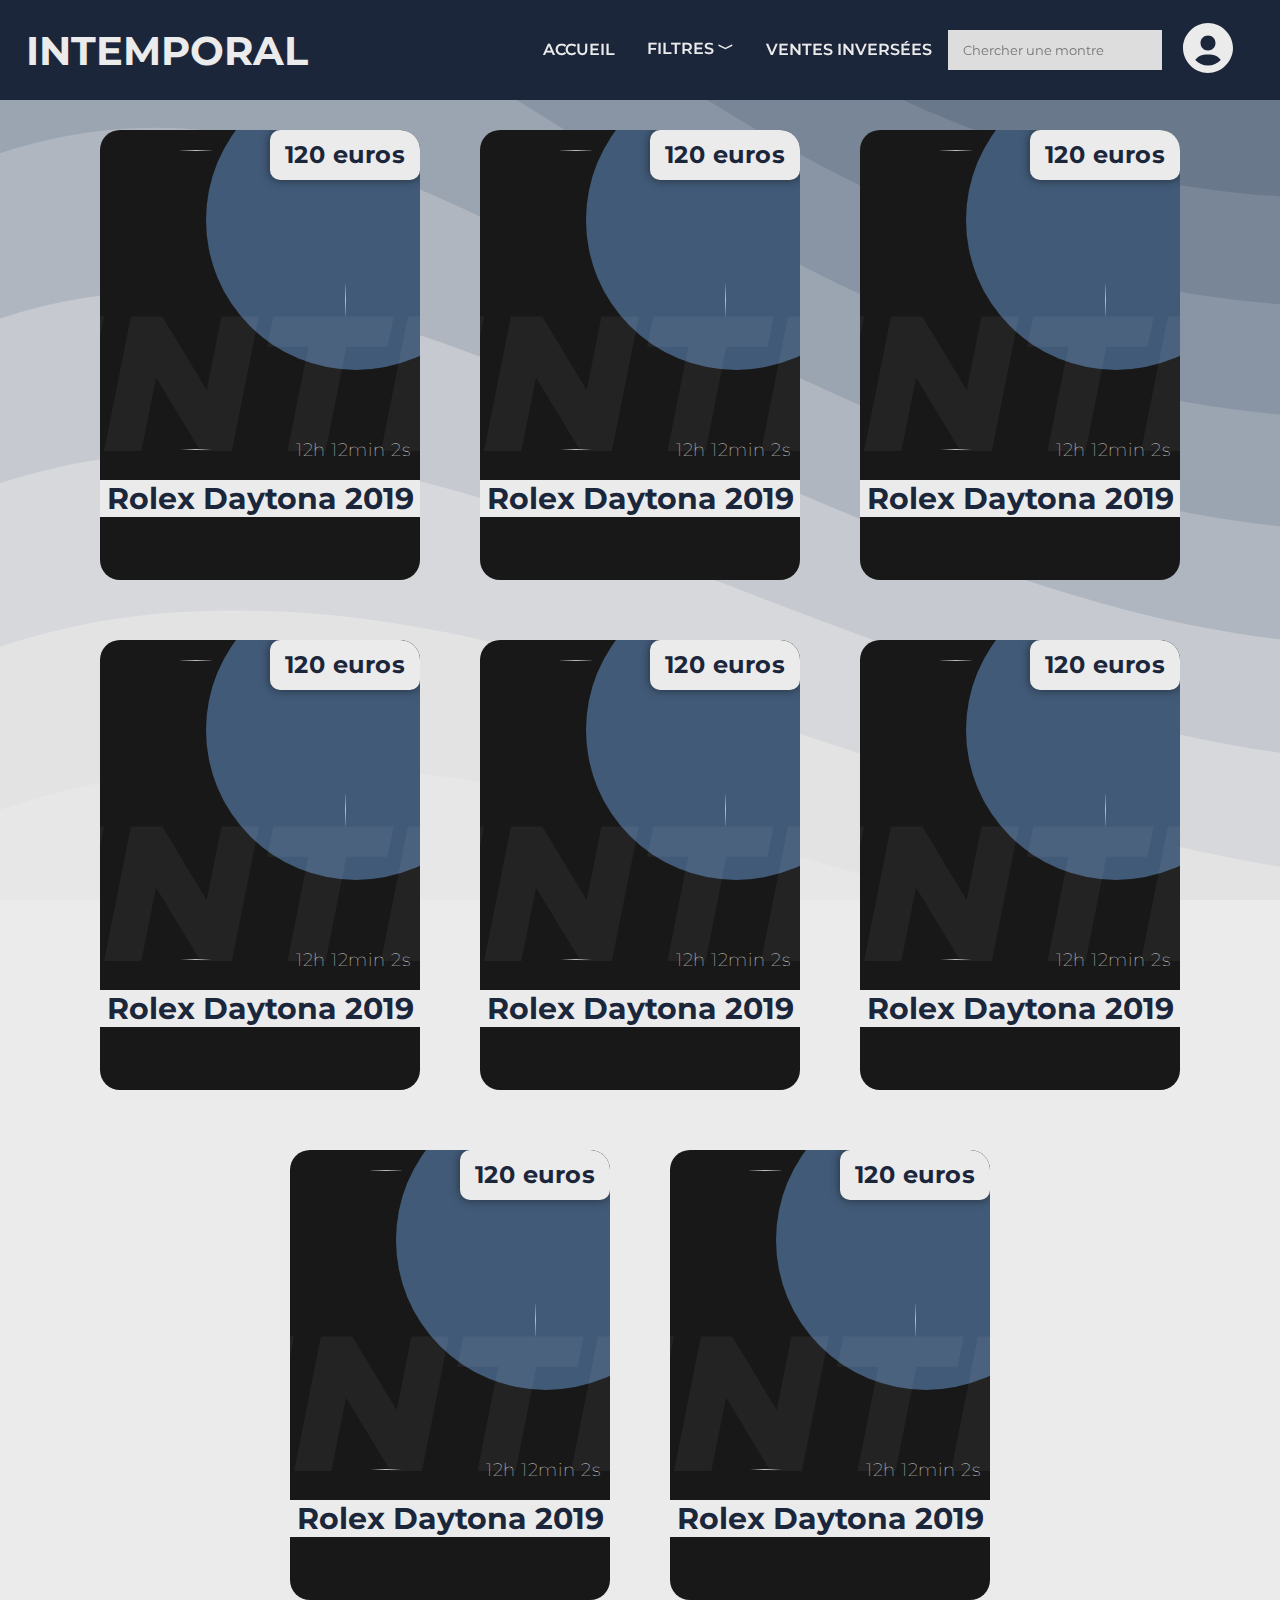
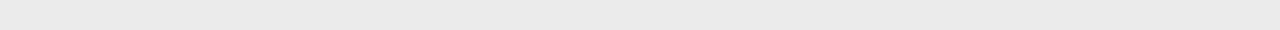
==== commit 62cd6c84: "Update index.html" ====
--- a/index.html
+++ b/index.html
@@ -61,8 +61,8 @@
                         </ul>
                         <h2>Prix</h2>
                         <ul>
-                          <li><input type="number" name="price" id="price" placeholder="Prix max" min="0" /></li>
-                          <li><input type="number" name="price" id="price" placeholder="Prix min" min="0" /></li>
+                          <li><input type="number" name="priceMin" id="priceMin" placeholder="Prix min" min="0" /></li>
+                          <li><input type="number" name="priceMax" id="priceMax" placeholder="Prix max" min="0" /></li>
                         </ul>
                         <button class="filter-button">Rechercher</button>
                       </div>
@@ -224,4 +224,4 @@
     </script>
     <script src="js/transition.js"></script>
   </body>
-</html>+</html>
--- a/style/style.css
+++ b/style/style.css
@@ -374,7 +374,7 @@
   	clip-path: circle(150px at 80% -20%);
 }
 .product-display .card:after {
-	content: 'FSPM';
+	content: 'INTEMPORAL';
 	position: absolute;
 	top: 30%;
 	left: -20%;
@@ -986,4 +986,4 @@
 		margin-top: 20px;
 		text-align: center;
 	}
-}+}
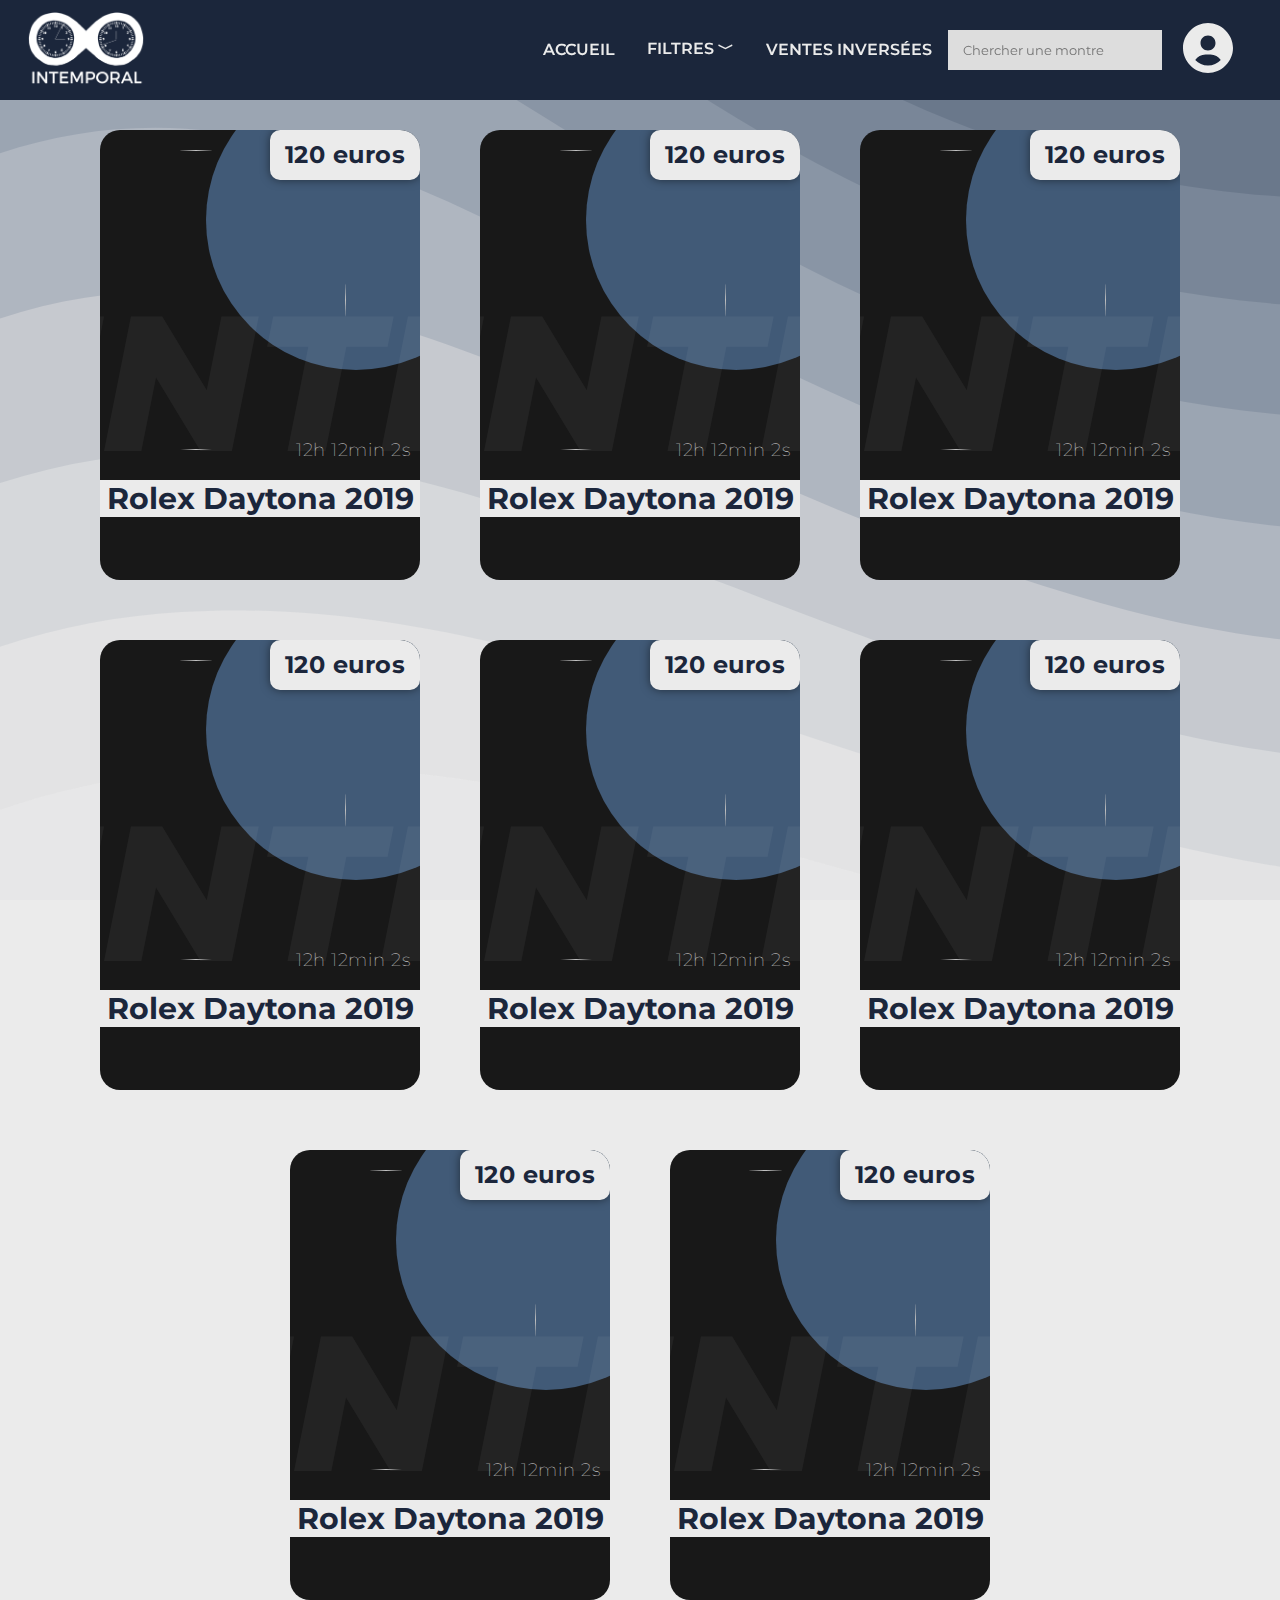
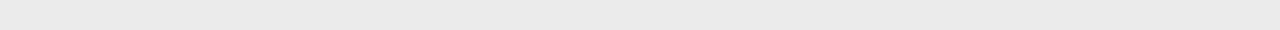
==== commit 24257482: "Update index.html" ====
--- a/index.html
+++ b/index.html
@@ -10,7 +10,7 @@
   <body class="body-shop">
     <div class="transition transition-slide is-active"></div>
     <header>
-      <a class="logo" href="index.html">INTEMPORAL</a>
+      <a class="logo" href="index.html"><img src="/img/logo.png" alt="INTEMPORAL"></a>
       <nav>
           <ul class="nav-container">
               <li class="nav-item"><a href="index.html">ACCUEIL</a></li>
--- a/style/style.css
+++ b/style/style.css
@@ -525,10 +525,8 @@
     padding: 14px 16px;
     display: inline-block;
 }
-.logo {
-    color: var(--white);
-    font-size: 2.5rem;
-    font-weight: 700;
+.logo img {
+	width: 120px;
 }
 .nav-item {
     border-bottom: 2px solid transparent;
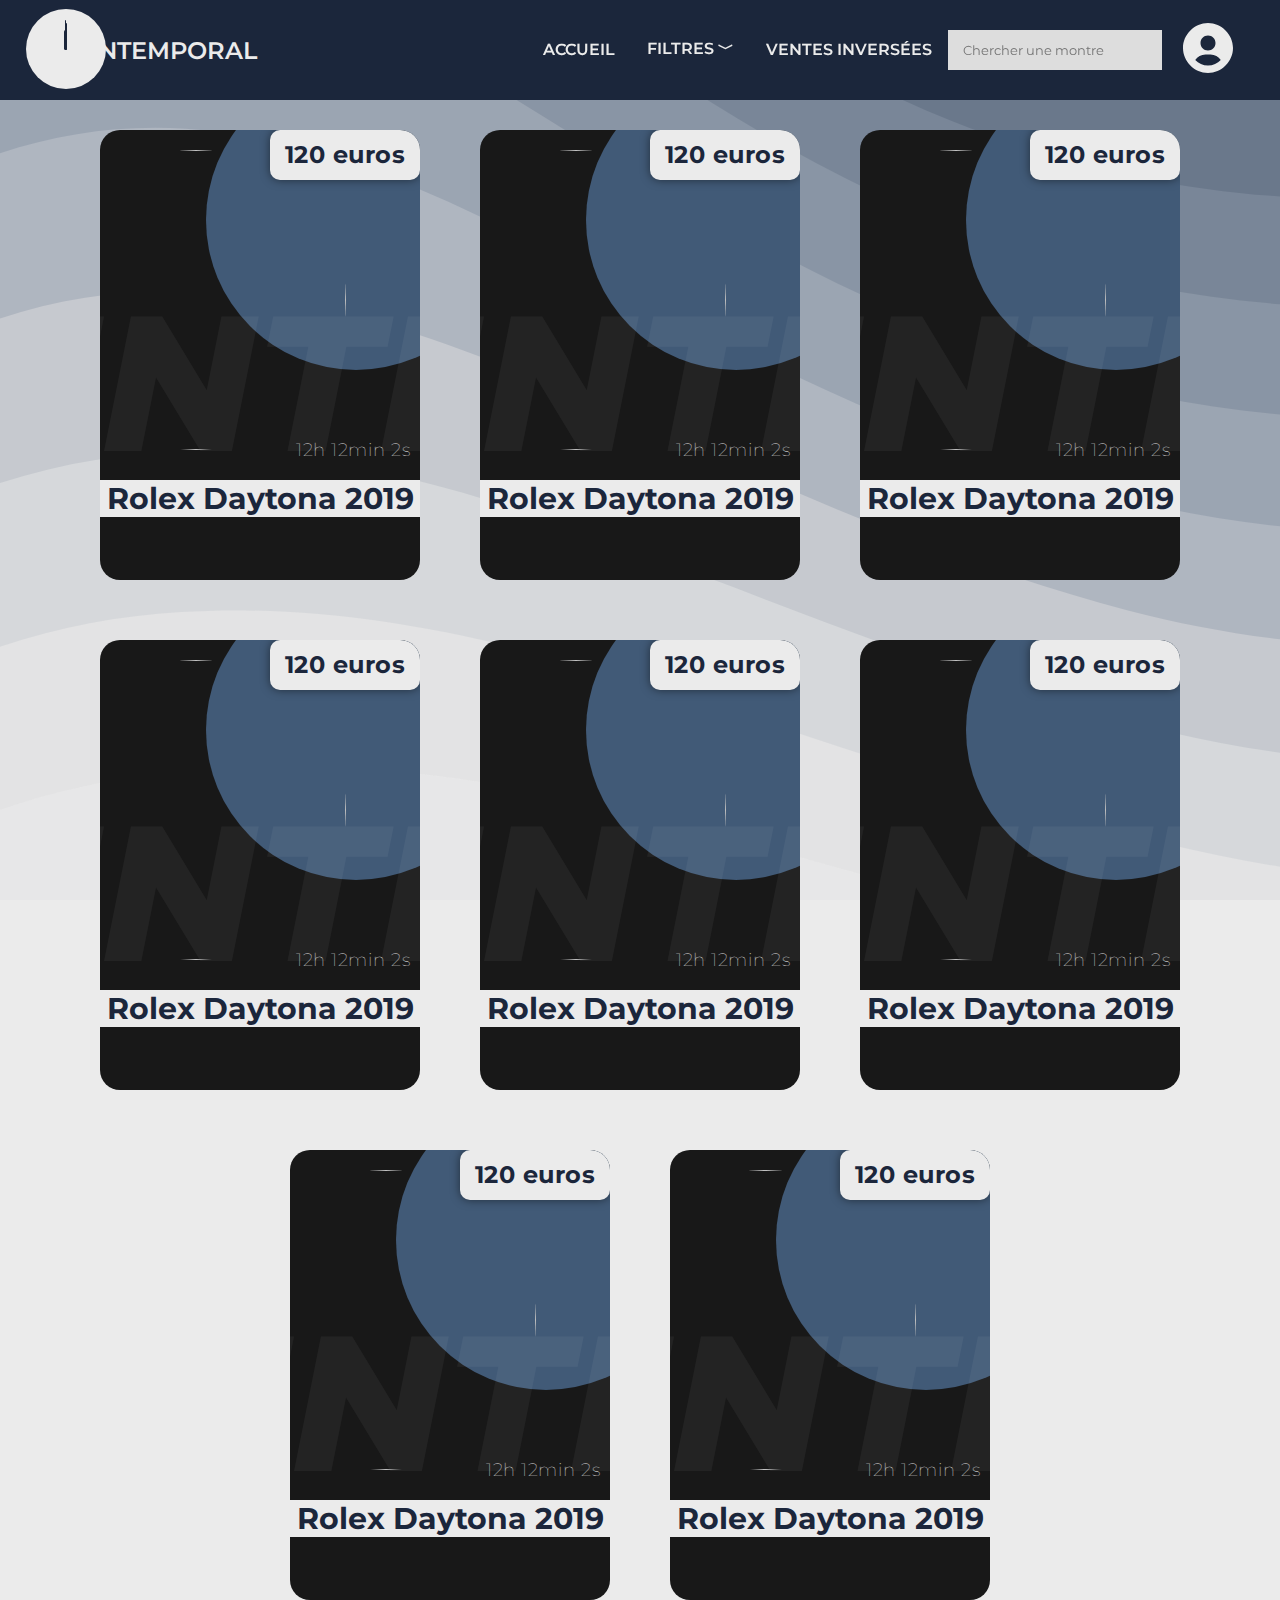
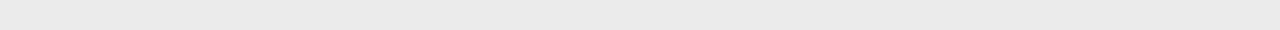
==== commit 1ba2ab79: "Add files via upload" ====
--- a/index.html
+++ b/index.html
@@ -10,60 +10,72 @@
   <body class="body-shop">
     <div class="transition transition-slide is-active"></div>
     <header>
-      <a class="logo" href="index.html"><img src="/img/logo.png" alt="INTEMPORAL"></a>
+      <a class="logo" href="index.html">
+        <div class="clock">
+          <div class="hour hand" id="hour"></div>
+          <div class="minute hand" id="minute"></div>
+          <div class="seconds hand" id="seconds"></div>
+        </div>
+        <h2>INTEMPORAL</h2>
+      </a>
       <nav>
           <ul class="nav-container">
               <li class="nav-item"><a href="index.html">ACCUEIL</a></li>
               <li class="nav-item"><a class="filter" onclick="toggleMenuFilter()" href="#">FILTRES ﹀</a>
                 <div class="filter-menu-wrap" id="subMenuFilter">
                   <div class="filter-menu">
-                    <div class="menu_container">
-                      <div class="col">
-                        <h2>Marques</h2>
-                        <select name="marque" id="marque">
-                          <option value="aaa">--Marque--</option>
-                          <option value="aaa">aaa</option>
-                          <option value="aaa">aaa</option>
-                          <option value="aaa">aaa</option>
-                          <option value="aaa">aaa</option>
-                          <option value="aaa">aaa</option>
-                        </select>
-                        <h2>Catégories</h2>
-                        <select name="categorie" id="categorie">
-                          <option value="aaa">--Catégorie--</option>
-                          <option value="aaa">Mécanique</option>
-                          <option value="aaa">Automatique</option>
-                          <option value="aaa">Quartz</option>
-                        </select>
-                        <ul>
-                          <li><input type="checkbox" name="limitee" id="limitee" /><label for="limitee">Éditions limitées</label></li>
-                          <li><input type="checkbox" name="homme" id="homme" /><label for="homme">Montre pour homme</label></li>
-                          <li><input type="checkbox" name="femme" id="femme" /><label for="femme">Montre pour femme</label></li>
-                        </ul>
-                        <h2>Complications</h2>
-                        <ul>
-                          <li><input type="checkbox" name="quantieme" id="quantieme" /><label for="quantieme">Quantième</label></li>
-                          <li><input type="checkbox" name="chronographe" id="chronographe" /><label for="chronographe">Chronographe</label></li>
-                          <li><input type="checkbox" name="tourbillon" id="tourbillon" /><label for="tourbillon">Tourbillon</label></li>
-                          <li><input type="checkbox" name="gmt" id="gmt" /><label for="gmt">GMT</label></li>
-                          <li><input type="checkbox" name="phase" id="phase" /><label for="phase">Phase de lune</label></li>
-                          <li><input type="checkbox" name="reserve" id="reserve" /><label for="reserve">Réserve de marche</label></li>
-                        </ul>
+                    <div class="menu-container">
+                      <div class="filter-container">
+                        <div class="col">
+                          <h2>Catégories</h2>
+                          <select name="categorie" id="categorie">
+                            <option value="aaa">--Catégorie--</option>
+                            <option value="aaa">Mécanique</option>
+                            <option value="aaa">Automatique</option>
+                            <option value="aaa">Quartz</option>
+                          </select>
+                          <h2>Sous-catégories</h2>
+                          <ul>
+                            <li><input type="checkbox" name="limitee" id="limitee" /><label for="limitee">Éditions limitées</label></li>
+                            <li><input type="checkbox" name="homme" id="homme" /><label for="homme">Montre pour homme</label></li>
+                            <li><input type="checkbox" name="femme" id="femme" /><label for="femme">Montre pour femme</label></li>
+                          </ul>
+                          <h2>Complications</h2>
+                          <ul>
+                            <li><input type="checkbox" name="quantieme" id="quantieme" /><label for="quantieme">Quantième</label></li>
+                            <li><input type="checkbox" name="chronographe" id="chronographe" /><label for="chronographe">Chronographe</label></li>
+                            <li><input type="checkbox" name="tourbillon" id="tourbillon" /><label for="tourbillon">Tourbillon</label></li>
+                            <li><input type="checkbox" name="gmt" id="gmt" /><label for="gmt">GMT</label></li>
+                            <li><input type="checkbox" name="phase" id="phase" /><label for="phase">Phase de lune</label></li>
+                            <li><input type="checkbox" name="reserve" id="reserve" /><label for="reserve">Réserve de marche</label></li>
+                          </ul>
+                        </div>
+                        <div class="col">
+                          <h2>Marques</h2>
+                          <select name="marque" id="marque">
+                            <option value="aaa">--Marque--</option>
+                            <option value="aaa">aaa</option>
+                            <option value="aaa">aaa</option>
+                            <option value="aaa">aaa</option>
+                            <option value="aaa">aaa</option>
+                            <option value="aaa">aaa</option>
+                          </select>
+                          <h2>Matériaux</h2>
+                          <ul>
+                            <li><input type="checkbox" name="" id="acier" /><label for="acier">Acier</label></li>
+                            <li><input type="checkbox" name="" id="argent" /><label for="argent">Argent</label></li>
+                            <li><input type="checkbox" name="" id="or" /><label for="or">Or</label></li>
+                            <li><input type="checkbox" name="" id="ceramique" /><label for="ceramique">Céramique</label></li>
+                            <li><input type="checkbox" name="" id="diamants" /><label for="diamants">Diamants</label></li>
+                          </ul>
+                          <h2>Prix</h2>
+                          <ul>
+                            <li><input type="number" name="priceMin" id="priceMin" placeholder="Prix min" min="0" /></li>
+                            <li><input type="number" name="priceMax" id="priceMax" placeholder="Prix max" min="0" /></li>
+                          </ul>
+                        </div>
                       </div>
-                      <div class="col">
-                        <h2>Matériaux</h2>
-                        <ul>
-                          <li><input type="checkbox" name="" id="acier" /><label for="acier">Acier</label></li>
-                          <li><input type="checkbox" name="" id="argent" /><label for="argent">Argent</label></li>
-                          <li><input type="checkbox" name="" id="or" /><label for="or">Or</label></li>
-                          <li><input type="checkbox" name="" id="ceramique" /><label for="ceramique">Céramique</label></li>
-                          <li><input type="checkbox" name="" id="diamants" /><label for="diamants">Diamants</label></li>
-                        </ul>
-                        <h2>Prix</h2>
-                        <ul>
-                          <li><input type="number" name="priceMin" id="priceMin" placeholder="Prix min" min="0" /></li>
-                          <li><input type="number" name="priceMax" id="priceMax" placeholder="Prix max" min="0" /></li>
-                        </ul>
+                      <div class="filter-button-container">
                         <button class="filter-button">Rechercher</button>
                       </div>
                     </div>
@@ -223,5 +235,6 @@
       }
     </script>
     <script src="js/transition.js"></script>
+    <script src="js/clock.js"></script>
   </body>
 </html>
--- a/style/style.css
+++ b/style/style.css
@@ -46,12 +46,10 @@
 }
 input:not([type='checkbox']) {
 	width: 100%;
-	padding: 6px 12px;
 	background-color: #ddd;
 	border: none;
 	padding: 12px 15px;
 	margin: 8px 0;
-	width: 100%;
 }
 header {
     background-color: var(--first-blue);
@@ -279,6 +277,69 @@
 /*end login page*/
 
 
+/*beginning modal*/
+
+.modal {
+	position: absolute;
+	background: rgba(31, 31, 31, 0.7);
+	display: flex;
+	justify-content: center;
+	align-items: center;
+    transition: all .4s;
+	visibility: hidden;
+	opacity: 0;
+	right: 0;
+	left: 0;
+	top: 0;
+	bottom: 0;
+	z-index: 100;
+}
+.modal p {
+	margin-top: 10px;
+	font-weight: 400;
+}
+.modal button {
+	margin-top: 40px;
+	width: 250px;
+	display: flex;
+	justify-content: center;
+	align-items: center;
+}
+.modal button svg {
+	margin-left: 10px;
+}
+.modal h2 {
+	margin-bottom: 20px;
+}
+.modal:target {
+    visibility: visible;
+    opacity: 1;
+}
+.modal-close {
+	position: absolute;
+	top: 10px;
+	right: 10px;
+	cursor: pointer;
+	font-weight: 500;
+	font-size: 1.5em;
+	color: var(--black);
+}
+.modal-content {
+	display: flex;
+	align-items: center;
+	justify-content: center;
+	flex-direction: column;
+	background-color: var(--white);
+	border-radius: 4px;
+	position: relative;
+	width: 500px;
+	max-width: 90%;
+	padding: 1.5em 2em;
+}
+
+/*end modal*/
+
+
 /*beginning cgu*/
 
 .body-cgu {
@@ -309,16 +370,25 @@
 	margin: 40px;
 	text-align: justify;
 }
+.accept-cgu-container {
+	display: flex;
+	justify-content: center;
+	align-items: center;
+	margin-bottom: 40px;
+}
+.accept-cgu {
+	margin-right: 10px;
+}
 .cgu-container form {
 	background-color: var(--white);
 	margin-bottom: 40px;
 }
-.cgu-container .cgu-button {
+.cgu-button {
 	background-color: var(--first-blue);
 	color: var(--white);
 	width: 300px;
 }
-.cgu-container .cgu-button:hover {
+.cgu-button:hover {
 	background-color: var(--black);
 }
 .cgu-button-container {
@@ -350,7 +420,7 @@
 	justify-content: center;
 	align-items: center;
 }
-.product-display .card {
+.card {
 	position: relative;
 	width: 320px;
 	height: 450px;
@@ -359,7 +429,7 @@
 	overflow: hidden;
 	margin: 30px;
 }
-.product-display .card:before {
+.card:before {
 	content: '';
 	position: absolute;
 	top: 0;
@@ -370,10 +440,10 @@
 	clip-path: circle(150px at 80% 20%);
 	transition: 0.5s ease-in-out;
 }
-.product-display .card:hover:before {
+.card:hover:before {
   	clip-path: circle(150px at 80% -20%);
 }
-.product-display .card:after {
+.card:after {
 	content: 'INTEMPORAL';
 	position: absolute;
 	top: 30%;
@@ -383,7 +453,7 @@
 	font-style: italic;
 	color: rgba(255, 255, 255, 0.05)
 }
-.product-display .card .imgBx {
+.card .imgBx {
 	position: absolute;
 	top: 50%;
 	transform: translateY(-50%);
@@ -392,11 +462,11 @@
 	height: 220px;
 	transition: 0.5s;
 }
-.product-display .card:hover .imgBx {
+.card:hover .imgBx {
 	top: 0%;
 	transform: translateY(0%);
 }
-.product-display .card .imgBx img {
+.card .imgBx img {
 	position: absolute;
 	top: 25%;
 	left: 30%;
@@ -409,11 +479,11 @@
 	border-radius: 50%;
 
 }
-.product-display .card:hover .imgBx img {
+.card:hover .imgBx img {
 	opacity: 0;
 	transition: all 0.5s ease;
 }
-.product-display .card .contentBx {
+.card .contentBx {
 	position: absolute;
 	bottom: 0;
 	width: 100%;
@@ -422,10 +492,10 @@
 	transition: 1s;
 	z-index: 10;
 }
-.product-display .card:hover .contentBx {
+.card:hover .contentBx {
   	height: 400px;
 }
-.product-display .card .contentBx .price {
+.card .contentBx .price {
 	color: var(--white);
 	font-size: 24px;
 	z-index: 100;
@@ -440,13 +510,13 @@
 	background-color: var(--white);
 	box-shadow: 0 0 10px rgba(0, 0, 0, 0.5);
 }
-.product-display .card:hover .contentBx .price {
+.card:hover .contentBx .price {
 	color: var(--white);
 	z-index: 100;
 	margin: 0;
 	font-weight: bold;
 }
-.product-display .card .contentBx .time {
+.card .contentBx .time {
 	color: var(--white);
 	font-size: 18px;
 	margin: 10px;
@@ -454,10 +524,10 @@
 	top: -50%;
 	right: 0%;
 }
-.product-display .card:hover .contentBx .time {
+.card:hover .contentBx .time {
 	display: none;
 }
-.product-display .card:hover .contentBx h2 {
+.card:hover .contentBx h2 {
 	position: relative;
 	font-weight: 800;
 	letter-spacing: 1px;
@@ -466,13 +536,13 @@
 	display: contents;
 	z-index: 100;
 }
-.product-display .card .contentBx h2 {
+.card .contentBx h2 {
 	color: var(--first-blue);
 	font-size: 30px;
 	margin: 0;
 	background-color: var(--white);
 }
-.product-display .card:hover .contentBx .info {
+.card:hover .contentBx .info {
 	color: var(--white);
 	font-size: 18px;
 	margin-top: 30px;
@@ -480,11 +550,11 @@
 	position: absolute;
 	top : -30%;
 }
-.product-display .card .contentBx .info {
+.card .contentBx .info {
 	display: none;
 	margin-top: 30px;
 }
-.product-display .card .contentBx a {
+.card .contentBx a {
 	display: inline-block;
 	padding: 10px 20px;
 	background: var(--white);
@@ -498,7 +568,7 @@
 	transition: 0.5s;
 	margin-top: 50px;
 }
-.product-display .card:hover .contentBx a {
+.card:hover .contentBx a {
   	opacity: 1;
   	transform: translateY(0px);
   	transition-delay: 0.75s;
@@ -527,6 +597,15 @@
 }
 .logo img {
 	width: 120px;
+}
+.logo h2 {
+	position: absolute;
+	font-size: 1.5rem;
+	font-weight: 600;
+	color: var(--white);
+	margin: 0;
+	top: 4%;
+	left: 7%;
 }
 .nav-item {
     border-bottom: 2px solid transparent;
@@ -544,9 +623,27 @@
 }
 .nav-item a {
     color: var(--white);
+	height: 100%;
+	display: flex;
+	justify-content: center;
+	flex-direction: column;
 }
 .nav-item:hover a {
     color: #bbb;
+}
+.ariane {
+	padding: 12px 30px;
+	width: 30%;
+	background-color: var(--white);
+	border-radius: 0 0 20px 0;
+}
+.ariane a {
+	color: var(--black);
+	font-weight: 400;
+	font-size: 16px;
+}
+.ariane a:hover {
+	color: var(--second-blue);
 }
 
 /*end navbar*/
@@ -614,12 +711,16 @@
 .filter-menu-wrap.open-menu-filter {
     max-height: 900px;
 }
-.menu_container {
+.menu-container {
 	width: 45vw;
-	background: #415a77;
+	background: var(--second-blue);
 	display: flex;
 	column-gap: 16px;
 	border-radius: 5px;
+	flex-direction: column;
+}
+.filter-container {
+	display: flex;
 }
 .col {
 	flex: 1;
@@ -648,12 +749,17 @@
 	gap: 12px;
 	font-weight: 300
 }
+.filter-button-container {
+	display: flex;
+	justify-content: center;
+	align-items: center;
+}
 .filter-button {
 	border: none;
 	outline: none;
-	padding: 10px 24px;
+	padding: 10px 74px;
+	margin-bottom: 20px;
 	font-size: 16px;
-	width: 100%;
 	color: #fff;
 	background: #1a1a1a;
 }
@@ -764,17 +870,18 @@
 	border-radius: 5px;
 }
 .auction-button {
-	display: flex;
-	justify-content: center;
-	align-items: center;
-	width: 200px;
-	height: 50px;
+	border: 1px solid var(--first-blue);
+	background-color: var(--black);
 	color: var(--white);
+	font-size: 18px;
+	font-weight: bold;
+	padding: 12px 45px;
+	letter-spacing: 1px;
+	text-transform: uppercase;
+	transition: transform 80ms ease-in;
+}
+.auction-button:hover {
 	background-color: var(--first-blue);
-	border-radius: 5px;
-}
-.auction-button:hover {
-	background-color: var(--second-blue);
 } 
 .auction-button:active {
 	transform: scale(0.95);
@@ -796,6 +903,140 @@
 }
 
 /*end auction info*/
+
+
+/*beginning create auction*/
+
+.create-container {
+	display: flex;
+	justify-content: center;
+	align-items: center;
+	padding: 40px 0;
+}
+.create-container button {
+	margin: 30px 0;
+}
+.create-content {
+	display: flex;
+	justify-content: center;
+	align-items: center;
+	background-color: var(--white);
+	width: 90%;
+	border-radius: 5px;
+	flex-direction: column;
+}
+.create-content h1 {
+	padding: 20px;
+}
+.create-content h2 {
+	padding-bottom: 15px;
+	padding-top: 12px;
+	font-weight: 400;
+	font-size: 24px;
+}
+.create-content textarea {
+	width: 100%;
+	height: 200px;
+	padding: 12px 20px;
+	box-sizing: border-box;
+	border: 2px solid #ccc;
+	border-radius: 4px;
+	background-color: #f8f8f8;
+	resize: none;
+}
+.create-content select {
+	width: 100%;
+    padding: 6px 12px;
+}
+.auction-form {
+	display: flex;
+	justify-content: center;
+	align-items: center;
+	flex-direction: column;
+	width: 100%;
+	height: 100%;
+	background: var(--white);
+}
+.create-form-item {
+	display: flex;
+	justify-content: center;
+	align-items: baseline;
+	flex-direction: column;
+	width: 100%;
+	margin-bottom: 20px;
+}
+.create-form {
+	display: flex;
+	justify-content: space-around;
+	align-items: baseline;
+	width: 100%;
+}
+.col-create {
+	display: flex;
+	flex-direction: column;
+	justify-content: center;
+	width: 15%;
+}
+.col-create select, .col input:not([type='checkbox']) {
+	width: 100%;
+	padding: 6px 12px;
+}
+.col-create ul{
+	display: flex;
+	flex-direction: column;
+	gap: 5px;
+}
+.col-create li {
+	display: flex;
+	gap: 12px;
+	font-weight: 300
+}
+.obligatory {
+	margin: 0;
+	font-size: 15px;
+	font-weight: 400;
+}
+
+/*end create auction*/
+
+
+/*beginning clock*/
+
+.clock{
+	top: 1%;
+    height: 80px;
+    width: 80px;
+    background-color: var(--white);
+    border-radius: 50%;
+    position: absolute;
+    margin: auto;
+}
+.hand{
+    position: absolute;
+    margin: auto;
+    left: 0;
+    right: 0;
+    background-color: var(--first-blue);
+    border-radius: 5px;
+    transform-origin: bottom;
+}
+.hour{
+    height: 20px;
+    width: 3px;
+    top: 21px;
+}
+.minute{
+    height: 27px;
+    width: 2px;
+    top: 14px;
+}
+.seconds{
+    height: 30px;
+    width: 1px;
+    top: 11px;
+}
+
+/*end clock*/
 
 
 /*mobile version*/
@@ -830,9 +1071,12 @@
 		flex-direction: column;
 		align-items: center;
 	}
-	.logo {
-		font-size: 60px;
-		margin: 30px 0;
+	.logo h2 {
+		position: absolute;
+		color: var(--second-blue);
+		left: 43.5%;
+		top: 4.5%;
+		font-size: 18px;
 	}
 	.nav-item a {
 		font-size: 30px
@@ -844,19 +1088,25 @@
 	nav .searchbar {
 		font-size: 30px;
 	}
+	.ariane {
+		width: 100%;
+	}
+	.ariane a {
+		font-size: 30px;
+	}
 	/*card*/
 	.contentBx a {
 		font-size: 50px;
 	}
-	.product-display .card {
+	.card {
 		width: 740px;
 		height: 1000px;
 	}
-	.product-display .card .imgBx img {
+	.card .imgBx img {
 		width: 700px;
 		height: 700px;
 	}
-	.product-display .card .contentBx .price {
+	.card .contentBx .price {
 		color: var(--black);
 		font-size: 48px;
 		padding: 25px;
@@ -865,27 +1115,27 @@
 		top: -900%;
 		right: 0%;
 	}
-	.product-display .card:after {
+	.card:after {
 		top: 30%;
 		left: -20%;
 		font-size: 30em;
 	}
-	.product-display .card .contentBx .time {
+	.card .contentBx .time {
 		font-size: 36px;
 		top: -150%;
 	}
-	.product-display .card:hover .contentBx h2 {
+	.card:hover .contentBx h2 {
 		position: absolute;
 		top : -100%;
 		font-size: 70px;
 	}
-	.product-display .card .contentBx h2 {
+	.card .contentBx h2 {
 		position: absolute;
 		top : -100%;
 		width: 100%;
 		font-size: 60px;
 	}
-	.product-display .card:hover .contentBx .info {
+	.card:hover .contentBx .info {
 		display: none;
 		font-size: 36px;
 		line-height: 40px;
@@ -896,6 +1146,13 @@
 	}
 	.cgu-container h2 {
 		font-size: 50px;
+	}
+	.accept-cgu-container label {
+		font-size: 30px;
+	}
+	.accept-cgu {
+		width: 30px;
+		height: 30px;
 	}
 	.cgu-button{
 		font-size: 35px;
@@ -929,7 +1186,7 @@
 		justify-content: left;
 	}
 	.filter-menu-wrap.open-menu-filter {
-		max-height: 1000px;
+		max-height: 1100px;
 	}
 	.col h2 {
 		font-size: 40px;
@@ -940,7 +1197,7 @@
 	.col input {
 		font-size: 28px;
 	}
-	.col .filter-button {
+	.filter-button {
 		font-size: 28px;
 	}
 	.col select {
@@ -984,4 +1241,81 @@
 		margin-top: 20px;
 		text-align: center;
 	}
-}
+	/*create auction*/
+	.create-form {
+		flex-direction: column;
+		align-items: center;
+	}
+	.create-form h2 {
+		font-size: 60px;
+	}
+	.create-form input {
+		font-size: 35px;
+	}
+	.create-form textarea {
+		font-size: 35px;
+	}
+	.create-form button {
+		font-size: 35px;
+	}
+	.create-form label {
+		font-size: 35px;
+	}
+	.create-form select {
+		font-size: 35px;
+	}
+	.auction-form button {
+		font-size: 40px;
+	}
+	.auction-form p {
+		font-size: 35px;
+	}
+	.col-create {
+		width: 100%;
+	}
+	/*modal*/
+	.modal p {
+		margin-top: 10px;
+		font-weight: 400;
+		font-size: 36px;
+		line-height: 40px;
+	}
+	.modal button {
+		margin-top: 40px;
+		width: 500px;
+		font-size: 35px;
+	}
+	.modal h2 {
+		font-size: 70px;
+	}
+	.modal input {
+		font-size: 35px;
+	}
+	.modal-close {
+		font-size: 3.5em;
+	}
+	.modal-content {
+		width: 90%;
+	}
+	/*clock*/
+	.clock {
+		position: relative;
+		width: 160px;
+		height: 160px;
+	}
+	.hour{
+		height: 30px;
+		width: 5px;
+		top: 50px;
+	}
+	.minute{
+		height: 40px;
+		width: 2.5px;
+		top: 40px;
+	}
+	.seconds{
+		height: 45px;
+		width: 1.5px;
+		top: 35px;
+	}
+}
